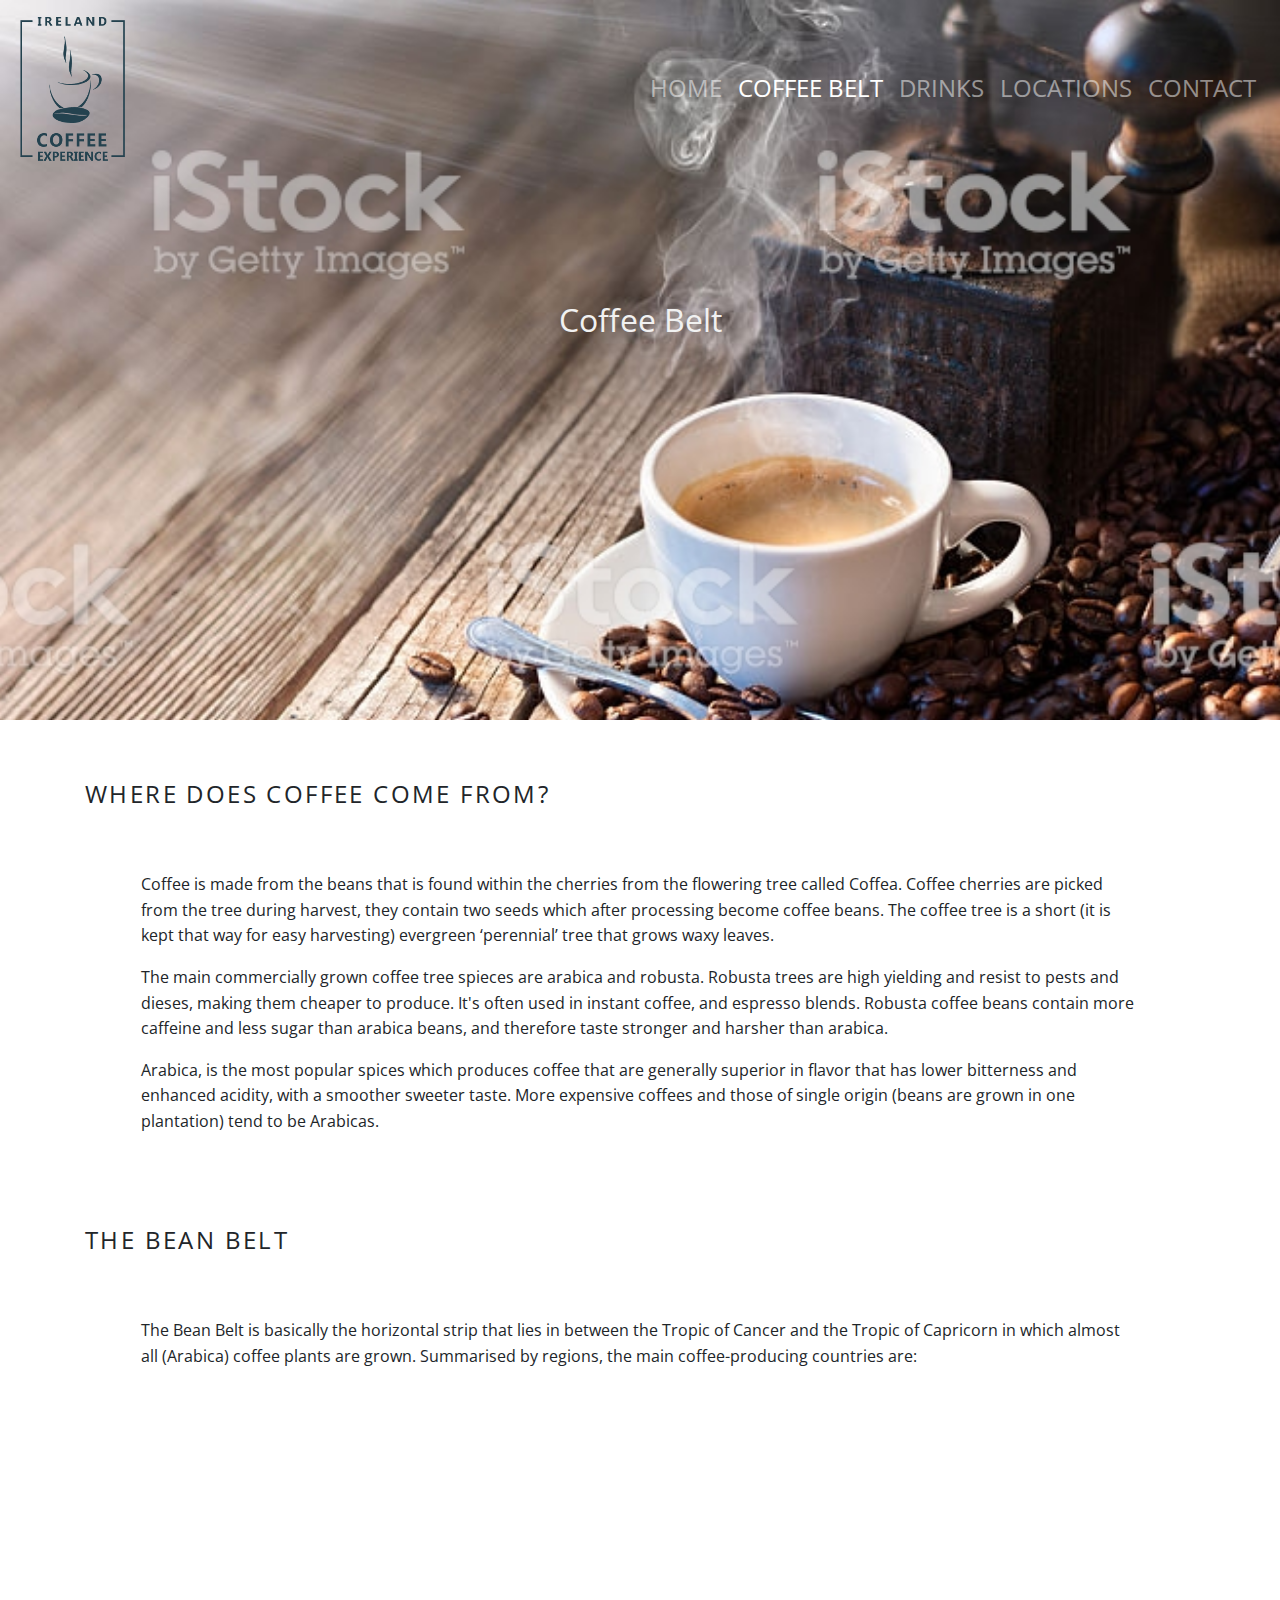
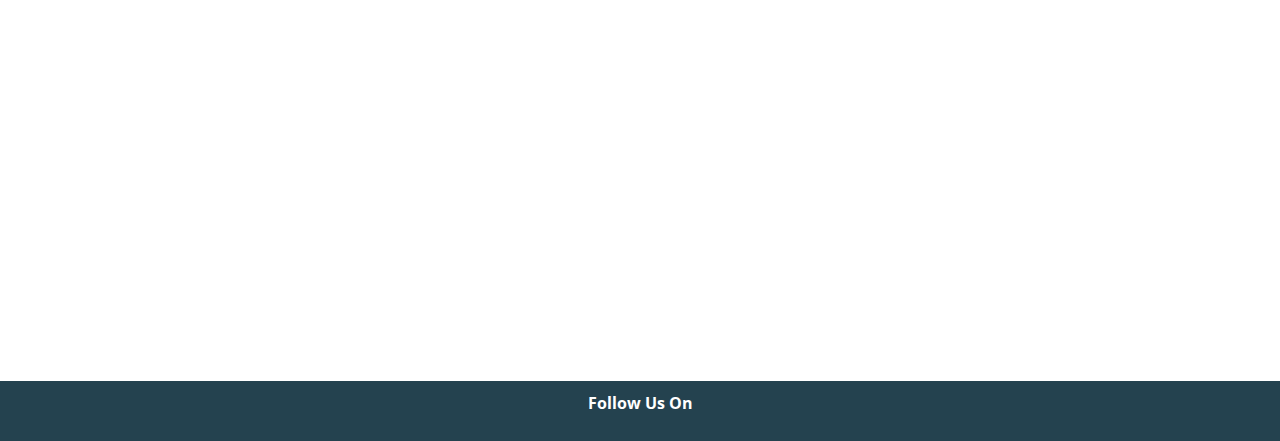
==== coffee-belt.html @ 63d37a48 "coffee belt added" ====
<!DOCTYPE html>
<html lang="en">
<head>
    <meta charset="UTF-8">
    <meta name="viewport" content="width=device-width, initial-scale=1.0">
    <meta http-equiv="X-UA-Compatible" content="ie=edge">
    <link rel="stylesheet" href="https://maxcdn.bootstrapcdn.com/bootstrap/4.2.1/css/bootstrap.min.css" type="text/css" />
    <link rel="stylesheet" href="https://use.fontawesome.com/releases/v5.6.1/css/all.css" integrity="sha384-gfdkjb5BdAXd+lj+gudLWI+BXq4IuLW5IT+brZEZsLFm++aCMlF1V92rMkPaX4PP" crossorigin="anonymous"> 
    <link href="https://fonts.googleapis.com/css?family=Roboto:300,400,500,700&display=swap" rel="stylesheet">
    <link href="https://fonts.googleapis.com/css?family=Open+Sans:400,700,800&display=swap" rel="stylesheet">
    <link rel="stylesheet" href="assets/css/scalize.css" type="text/css" />
    <link rel="stylesheet" href="assets/css/style.css" type="text/css" />
    <title>Ireland Coffee Experience</title>
</head>
<body id="home">

<!-- ########### Header ########### -->

    <header>
        <nav class="navbar navbar-expand-xl navbar-dark">
            <a class="navbar-brand" href="#home">
                <img src="assets/images/coffee_logo3.png" class="d-inline align-middle" alt="Ireland Coffee Experience">
            </a>
            <button class="navbar-toggler" type="button" data-toggle="collapse"  onclick="toggleSidePanel()">
                <div class="navbar-icon"  onclick="changeIcon(this)">
                    <div class="bar1"></div>
                    <div class="bar2"></div>
                    <div class="bar3"></div>
                </div>
            </button>
            <div class="collapse navbar-collapse">
                <div class="navbar-nav ml-auto">
                    <a class="nav-item nav-link" href="index.html">Home</a>
                    <a class="nav-item nav-link active" href="coffee-belt.html">Coffee Belt</a>
                    <a class="nav-item nav-link" href="coffee-drinks.html">Drinks</a>
                    <a class="nav-item nav-link" href="locations.html">Locations</a>
                    <a class="nav-item nav-link" href="contact.html">Contact</a>
                </div>
            </div>
        </nav>

        <div class="sidePanel">
            <a href="index.html">Home</a>
            <hr>
            <div class="activePage">
                <a href="coffee-belt.html">Coffee Belt</a>
            </div>
            <hr>
            <a href="coffee-drinks.html">Drinks</a>
            <hr>
            <a href="locations.html">Locations</a>
            <hr>
            <a href="contact.html">Contact</a>
        </div>
        
        <div class="jumbotron">
            <h1>Coffee Belt</h1>
        </div> 
    </header>
 
 <!-- ########### content section ########### --> 
 
    <section id="coffee-scene">
        <div class="container section-container">
            <h2 class="container-title">Where does coffee come from?</h2>

            <div class="container-content">
                <p>Coffee is made from the beans that is found within the cherries from the flowering tree called Coffea. Coffee cherries are picked from the tree during harvest, they contain two seeds which after processing become coffee beans. The coffee tree is a short (it is kept that way for easy harvesting) evergreen ‘perennial’ tree that grows waxy leaves.</p>
                <p>The main commercially grown coffee tree spieces are arabica and robusta. Robusta trees are high yielding and resist to pests and dieses, making them cheaper to produce. It's often used in instant coffee, and espresso blends. Robusta coffee beans contain more caffeine and less sugar than arabica beans, and therefore taste stronger and harsher than arabica.</p>
                <p>Arabica, is the most popular spices which produces coffee that are generally superior in flavor that has lower bitterness and enhanced acidity, with a smoother sweeter taste. More expensive coffees and those of single origin (beans are grown in one plantation) tend to be Arabicas.</p>
            </div>
            
            <h2 class="container-title">The bean belt</h2>
            <div class="container-content">
                <p>The Bean Belt is basically the horizontal strip that lies in between the Tropic of Cancer and the Tropic of Capricorn in which almost all (Arabica) coffee plants are grown. Summarised by regions, the main coffee-producing countries are:</p>

                <div class="scalize">
                    <!-- Start Popover Template -->
                    <div id="content1" class="content left top">
                        <div class="head">
                            <a href="#" class="exit"><img src="assets/images/close.png" alt="" /></a>
                            <h6 class="title">Peru</h6>
                        </div>
                        <div class="body">
                            <p>Medium Body & Acidity<br>
                            Spicy & Nutty<br>
                            Chocolate<br>
                            Earthy</p>
                        </div>
                    </div>

                    <div id="content2" class="content right top">
                        <div class="head">
                            <a href="#" class="exit"><img src="assets/images/close.png" alt="" /></a>
                            <h6 class="title">Brazil</h6>
                        </div>
                        <div class="body">
                            <p>Medium Body<br>
                            Caramel & Chocolate<br>
                            Flowery & Fruity</p>
                        </div>
                    </div>

                    <div id="content3" class="content right bottom">
                        <div class="head">
                            <a href="#" class="exit"><img src="assets/images/close.png" alt="" /></a>
                            <h6 class="title">Colombia</h6>
                        </div>
                        <div class="body">
                            <p>Medium Body<br>
                            Medium Acidity<br>
                            Fruity & Nutty</p>
                        </div>
                    </div>

                    <div id="content4" class="content right bottom">
                        <div class="head">
                            <a href="#" class="exit"><img src="assets/images/close.png" alt="" /></a>
                            <h6 class="title">Honduras</h6>
                        </div>
                        <div class="body">
                            <p>Crisp<br>
                            Light-Bodied<br>
                            Nutty & Spicy</p>
                        </div>
                    </div>

                    <div id="content5" class="content left bottom">
                        <div class="head">
                            <a href="#" class="exit"><img src="assets/images/close.png" alt="" /></a>
                            <h6 class="title">Guatemala</h6>
                        </div>
                        <div class="body">
                            <p>Spicy, Smoky, Earthy<br>
                            Delicate,Floral, Sweet</p>
                        </div>
                    </div>

                    <div id="content6" class="content right top">
                        <div class="head">
                            <a href="#" class="exit"><img src="assets/images/close.png" alt="" /></a>
                            <h6 class="title">El Salvador</h6>
                        </div>
                        <div class="body">
                            <p>Mild Acidity<br>
                            Vanilla, Hazelnut, Chocolate<br>
                            Pear</p>
                        </div>
                    </div>

                    <div id="content7" class="content right top">
                        <div class="head">
                            <a href="#" class="exit"><img src="assets/images/close.png" alt="" /></a>
                            <h6 class="title">Hawaii</h6>
                        </div>
                        <div class="body">
                            <p>Medium Body<br>
                            Low Acidity<br>
                            Vanilla<br>
                            Brown Sugar</p>
                        </div>
                    </div>

                    <div id="content8" class="content left top">
                        <div class="head">
                            <a href="#" class="exit"><img src="assets/images/close.png" alt="" /></a>
                            <h6 class="title">Uganda</h6>
                        </div>
                        <div class="body">
                            <p>Full Body<br>
                            Chocolate<br>
                            Creamy<br>
                            Vanilla</p>
                        </div>
                    </div>

                    <div id="content9" class="content right top">
                        <div class="head">
                            <a href="#" class="exit"><img src="assets/images/close.png" alt="" /></a>
                            <h6 class="title">Kenya</h6>
                        </div>
                        <div class="body">
                            <p>Full Body<br>
                            Zesty & Floral<br>
                            Citrus & Herbal</p>
                        </div>
                    </div>

                    <div id="content10" class="content left bottom">
                        <div class="head">
                            <a href="#" class="exit"><img src="assets/images/close.png" alt="" /></a>
                            <h6 class="title">Ethiopia</h6>
                        </div>
                        <div class="body">
                            <p>Medium to Full Body<br>
                            Chocolate & Blueberry<br>
                            Flowery & Herbal</p>
                        </div>
                    </div>

                    <div id="content11" class="content left top">
                        <div class="head">
                            <a href="#" class="exit"><img src="assets/images/close.png" alt="" /></a>
                            <h6 class="title">Sumatra</h6>
                        </div>
                        <div class="body">
                            <p>Full Body<br>
                            Intense<br>
                            Earthy & Woody<br>
                            Low Acidity</p>
                        </div>
                    </div>

                    <div id="content12" class="content right top">
                        <div class="head">
                            <a href="#" class="exit"><img src="assets/images/close.png" alt="" /></a>
                            <h6 class="title">Java</h6>
                        </div>
                        <div class="body">
                            <p>Full Body<br>
                            Low Acidity<br>
                            Chocolate<br>
                            Nutty & Creamy</p>
                        </div>
                    </div>

                    <div id="content13" class="content right bottom">
                        <div class="head">
                            <a href="#" class="exit"><img src="assets/images/close.png" alt="" /></a>
                            <h6 class="title">China</h6>
                        </div>
                        <div class="body">
                            <p>Medium Body<br>
                            Chocolate<br>
                            Smooth</p>
                        </div>
                    </div>

                    <div id="content14" class="content left bottom">
                        <div class="head">
                            <a href="#" class="exit"><img src="assets/images/close.png" alt="" /></a>
                            <h6 class="title">India</h6>
                        </div>
                        <div class="body">
                            <p>Full Body<br>
                            Spicy with Medium Acidity<br>
                            Tropical Fruit<br>
                            Monsooned Malabars</p>
                        </div>
                    </div>

                    <div id="content15" class="content left bottom">
                        <div class="head">
                            <a href="#" class="exit"><img src="assets/images/close.png" alt="" /></a>
                            <h6 class="title">Papua New Guinea</h6>
                        </div>
                        <div class="body">
                            <p>Full Body<br>
                            Medium Acidity<br>
                            Fruity & Earthy</p>
                        </div>
                    </div>

                    <div id="content16" class="content right top">
                        <div class="head">
                            <a href="#" class="exit"><img src="assets/images/close.png" alt="" /></a>
                            <h6 class="title">Australia</h6>
                        </div>
                        <div class="body">
                            <p>Medium Body & Acidity<br>
                            Mild<br>
                            Juicy & Syrupy</p>
                        </div>
                    </div>

                    <div id="content17" class="content right top">
                        <div class="head">
                            <a href="#" class="exit"><img src="assets/images/close.png" alt="" /></a>
                            <h6 class="title">Americas</h6>
                        </div>
                        <div class="body">
                            <p>Mild and Balanced<br>
                            Nutty<br>
                            Spicy<br>
                            Mild Acidity</p>
                        </div>
                    </div>

                    <div id="content18" class="content right top">
                        <div class="head">
                            <a href="#" class="exit"><img src="assets/images/close.png" alt="" /></a>
                            <h6 class="title">Africa</h6>
                        </div>
                        <div class="body">
                            <p>Bright<br>
                            Acidic<br>
                            Fruity<br>
                            Medium Body</p>
                        </div>
                    </div>

                    <div id="content19" class="content right top">
                        <div class="head">
                            <a href="#" class="exit"><img src="assets/images/close.png" alt="" /></a>
                            <h6 class="title">Asia</h6>
                        </div>
                        <div class="body">
                            <p>Earthy<br>
                            Chocolatly<br>
                            Sweet<br>
                            Heavy Bodied</p>
                        </div>
                    </div>

                    <!-- End Popover Template -->
                    <div class="coffee-map">
                        <img src="assets/images/coffee_belt.png" alt="coffee belt" class="target">
                    </div>
                    <!-- Start Item Point -->
                    
                        <div class="item-point d-none d-sm-block" data-top="242" data-left="222" data-popover="#content1">
                            <div><a href="#" class="toggle"></a></div>
                        </div>

                        <div class="item-point d-none d-sm-block" data-top="245" data-left="263" data-popover="#content2">
                            <div><a href="#" class="toggle"></a></div>
                        </div>

                        <div class="item-point d-none d-sm-block" data-top="215" data-left="220" data-popover="#content3">
                            <div><a href="#" class="toggle"></a></div>
                        </div>
                        
                        <div class="item-point d-none d-sm-block" data-top="195" data-left="195" data-popover="#content4">
                            <div><a href="#" class="toggle"></a></div>
                        </div>

                        <div class="item-point d-none d-sm-block" data-top="191" data-left="166" data-popover="#content5">
                            <div><a href="#" class="toggle"></a></div>
                        </div>
                        
                        <div class="item-point d-none d-sm-block" data-top="200" data-left="175" data-popover="#content6">
                            <div><a href="#" class="toggle"></a></div>
                        </div>

                        <div class="item-point d-none d-sm-block" data-top="212" data-left="61" data-popover="#content7">
                            <div><a href="#" class="toggle"></a></div>
                        </div>

                        <div class="item-point d-none d-sm-block" data-top="232" data-left="416" data-popover="#content8">
                            <div><a href="#" class="toggle"></a></div>
                        </div>

                        <div class="item-point d-none d-sm-block" data-top="230" data-left="436" data-popover="#content9">
                            <div><a href="#" class="toggle"></a></div>
                        </div>

                        <div class="item-point d-none d-sm-block" data-top="208" data-left="443" data-popover="#content10">
                            <div><a href="#" class="toggle"></a></div>
                        </div>

                        <div class="item-point d-none d-sm-block" data-top="224" data-left="567" data-popover="#content11">
                            <div><a href="#" class="toggle"></a></div>
                        </div>

                        <div class="item-point d-none d-sm-block" data-top="238" data-left="579" data-popover="#content12">
                            <div><a href="#" class="toggle"></a></div>
                        </div>

                        <div class="item-point d-none d-sm-block" data-top="173" data-left="560" data-popover="#content13">
                            <div><a href="#" class="toggle"></a></div>
                        </div>

                        <div class="item-point d-none d-sm-block" data-top="182" data-left="518" data-popover="#content14">
                            <div><a href="#" class="toggle"></a></div>
                        </div>

                        <div class="item-point d-none d-sm-block" data-top="231" data-left="644" data-popover="#content15">
                            <div><a href="#" class="toggle"></a></div>
                        </div>

                        <div class="item-point d-none d-sm-block" data-top="256" data-left="652" data-popover="#content16">
                            <div><a href="#" class="toggle"></a></div>
                        </div>
                        
                        <div class="item-point d-block d-sm-none" data-top="220" data-left="220" data-popover="#content17">
                            <div><a href="#" class="toggle"></a>
                        </div>
                        
                        <div class="item-point d-block d-sm-none" data-top="215" data-left="400" data-popover="#content18">
                            <div><a href="#" class="toggle"></a>
                        </div>

                        <div class="item-point d-block d-sm-none" data-top="185" data-left="555" data-popover="#content19">
                            <div><a href="#" class="toggle"></a>
                        </div>

                    <!-- End Item Point -->
                    
                </div>   

            </div>
        </div>
    </section>
 

  
 

  <!-- ########### Footer ########### -->
 
    <footer>
        <p>Follow Us On</p>
    </footer>
    
    <script src="https://ajax.googleapis.com/ajax/libs/jquery/3.4.1/jquery.min.js"></script>
    <script src="https://cdnjs.cloudflare.com/ajax/libs/popper.js/1.14.7/umd/popper.min.js" integrity="sha384-UO2eT0CpHqdSJQ6hJty5KVphtPhzWj9WO1clHTMGa3JDZwrnQq4sF86dIHNDz0W1" crossorigin="anonymous"></script>
    <script src="https://stackpath.bootstrapcdn.com/bootstrap/4.3.1/js/bootstrap.min.js" integrity="sha384-JjSmVgyd0p3pXB1rRibZUAYoIIy6OrQ6VrjIEaFf/nJGzIxFDsf4x0xIM+B07jRM" crossorigin="anonymous"></script>
    <script src="assets/js/scalize.js"></script>
    <script src="assets/js/script.js"></script>
 
 </body>
</html>
---- assets/css/scalize.css ----
/*
Scalize
=========================== */
.scalize {
    transform-origin: top left;
    position: relative;
    margin: auto;
}
.scalize img.target {
    width: 100%;
    position: relative;
    z-index: 1;
}
.scalize .content {
    position: absolute;
    background: #fff;
    width: 250px;
    display: none;
    z-index: 99;
    height: auto;
    -webkit-box-shadow: 0px 2px 3px rgba(0, 0, 0, 0.5);
    -khtml-box-shadow: 0px 2px 3px rgba(0, 0, 0, 0.5);
    -moz-box-shadow: 0px 2px 3px rgba(0, 0, 0, 0.5);
    -ms-box-shadow: 0px 2px 3px rgba(0, 0, 0, 0.5);
    -o-box-shadow: 0px 2px 3px rgba(0, 0, 0, 0.5);
    box-shadow: 0px 2px 3px rgba(0, 0, 0, 0.5);
}
.scalize .content .head {
    position: relative;
    padding: 10px 15px;
    background: #efefef;
    border-bottom: solid 1px #dfdfdf;
}
.scalize .content .head .title {
    margin-bottom: 0;
}
.scalize .content .head .exit {
    float: right;
    display: block;
    width: 38px;
    height: 38px;
    border-left: solid 1px #ccc;
    position: relative;
    top: -10px;
    left: 15px;
    filter: alpha(opacity=50);
    -ms-filter: "progid:DXImageTransform.Microsoft.Alpha(Opacity=50)";
    -webkit-opacity: 0.5;
    -khtml-opacity: 0.5;
    -moz-opacity: 0.5;
    -ms-opacity: 0.5;
    -o-opacity: 0.5;
    opacity: 0.5;
}
.scalize .content .head .exit:hover {
    filter: alpha(opacity=80);
    -ms-filter: "progid:DXImageTransform.Microsoft.Alpha(Opacity=80)";
    -webkit-opacity: 0.8;
    -khtml-opacity: 0.8;
    -moz-opacity: 0.8;
    -ms-opacity: 0.8;
    -o-opacity: 0.8;
    opacity: 0.8;
    background: rgba(0, 0, 0, 0.3);
}
.scalize .content .head .exit img {
    padding: 7px;
    width: 100%;
}
.scalize .content .body {
    padding: 10px 15px;
    position: relative;
    background: #fff;
    position: relative;
    text-align: center;
}
.scalize .content .body img {
    width: 100%;
}
.scalize .content .body p:last-child {
    margin-bottom: 0;
}
.scalize .content .body:before {
    content: '';
    position: absolute;
    border: solid 15px transparent;
    top: 0;
}
.scalize .content .footer {
    padding: 10px 15px;
    border-top: solid 1px #dfdfdf;
    position: relative;
}
.scalize .content.center .body:before {
    top: 50%;
    margin-top: -24px;
}
.scalize .content.left {
    margin-left: -280px;
}
.scalize .content.left .body:before {
    left: 100%;
    border-left-color: #fff;
    border-right: 0;
}
.scalize .content.left.top {
    margin-top: -43px;
    margin-bottom: 0;
}
.scalize .content.left.bottom {
    margin-top: 50px;
}
.scalize .content.left.bottom .body:before {
    top: 100%;
    margin-top: -56px;
}
.scalize .content.right {
    margin-left: 50px;
}
.scalize .content.right .body:before {
    right: 100%;
    border-right-color: #fff;
    border-left: 0;
}
.scalize .content.right.top {
    margin-top: -43px;
    margin-bottom: 0;
}
.scalize .content.right.bottom {
    margin-top: 50px;
}
.scalize .content.right.bottom .body:before {
    top: 100%;
    margin-top: -56px;
}
/*
Scalize selector
=========================== */
.wrap-selector {
    position: absolute;
    top: 0;
    left: 0;
    width: 100%;
    height: 100%;
    overflow: hidden;
    z-index: 3;
}
.scalize .item-point {
    display: block;
    position: absolute;
    width: 20px;
    height: 20px;
    background: #64ffda;
    border: solid 3px #00bfa5;
    text-decoration: none !important;
    -webkit-transition: all 0.3s ease-in-out;
    -khtml-transition: all 0.3s ease-in-out;
    -moz-transition: all 0.3s ease-in-out;
    -ms-transition: all 0.3s ease-in-out;
    -o-transition: all 0.3s ease-in-out;
    transition: all 0.3s ease-in-out;
    -webkit-box-shadow: 0px 1px 2px rgba(0, 0, 0, 0.5);
    -khtml-box-shadow: 0px 1px 2px rgba(0, 0, 0, 0.5);
    -moz-box-shadow: 0px 1px 2px rgba(0, 0, 0, 0.5);
    -ms-box-shadow: 0px 1px 2px rgba(0, 0, 0, 0.5);
    -o-box-shadow: 0px 1px 2px rgba(0, 0, 0, 0.5);
    box-shadow: 0px 1px 2px rgba(0, 0, 0, 0.5);
}
.scalize .item-point > div {
    position: relative;
    cursor: default;
    z-index: 9;
}
.scalize .item-point > div .toggle {
    display: block;
    position: absolute;
    top: -3px;
    left: -3px;
}
.scalize .item-point.circle {
    -webkit-border-radius: 50%;
    -khtml-border-radius: 50%;
    -moz-border-radius: 50%;
    -ms-border-radius: 50%;
    -o-border-radius: 50%;
    border-radius: 50%;
}
.scalize .item-point.circle.disabled,
.scalize .item-point.circle.active {
    border: solid 3px #64ffda;
    background: #64ffda;
}
.scalize .item-point.circle .toggle {
    -webkit-border-radius: 50%;
    -khtml-border-radius: 50%;
    -moz-border-radius: 50%;
    -ms-border-radius: 50%;
    -o-border-radius: 50%;
    border-radius: 50%;
}
.scalize .item-point.square {
    width: 30px;
    height: 30px;
    font-weight: 700;
    line-height: 27px;
    color: #1d1d1d;
    background: #a7ffeb;
    border: solid 2px #00bfa5;
    -webkit-border-radius: 4px;
    -khtml-border-radius: 4px;
    -moz-border-radius: 4px;
    -ms-border-radius: 4px;
    -o-border-radius: 4px;
    border-radius: 4px;
    text-align: center;
}
.scalize .item-point.square.disabled,
.scalize .item-point.square.active {
    color: #fff;
    background: #00bfa5;
}
.scalize .item-point.square > div .toggle {
    -webkit-border-radius: 4px;
    -khtml-border-radius: 4px;
    -moz-border-radius: 4px;
    -ms-border-radius: 4px;
    -o-border-radius: 4px;
    border-radius: 4px;
    top: -2px;
    left: -2px;
}
.scalize .item-point.disabled .toggle {
    cursor: default;
}
.scalize .item-point.content {
    width: 200px;
    height: 0;
    border: 0;
}
.scalize .item-point.pulse {
    box-shadow: 0 0 0 #1de9b6;
    animation: pulse 2s infinite;
}
.scalize .item-point.pulse:hover {
    animation: none;
}
.scalize .item-point.pulse2:before,
.scalize .item-point.pulse2:after {
    content: "";
    margin: -3px 0 0 -3px;
    position: absolute;
    box-sizing: border-box;
    width: 20px;
    height: 20px;
    border: 1px solid #1de9b6;
    border-radius: 50%;
}
.scalize .item-point.pulse2:before {
    animation: blip1 1s infinite cubic-bezier(0, 0.6, 1, 0.6);
}
.scalize .item-point.pulse2:after {
    animation: blip2 1s infinite linear;
}
.scalize .item-point.marker {
    background: transparent;
    -webkit-box-shadow: 0 0 0 rgba(0, 0, 0, 0.4);
    -khtml-box-shadow: 0 0 0 rgba(0, 0, 0, 0.4);
    -moz-box-shadow: 0 0 0 rgba(0, 0, 0, 0.4);
    -ms-box-shadow: 0 0 0 rgba(0, 0, 0, 0.4);
    -o-box-shadow: 0 0 0 rgba(0, 0, 0, 0.4);
    box-shadow: 0 0 0 rgba(0, 0, 0, 0.4);
    border: 0;
}
.scalize .item-point.marker.active {
    border: 0;
}
.scalize .item-point.marker.active .pin {
    background: #00bfa5;
}
.scalize .item-point.marker.active .pin:after {
    background: #64ffda;
}
.scalize .item-point.marker .toggle {
    width: 30px;
    height: 30px;
    top: -6px;
    left: -6px;
}
.scalize .item-point.marker .pin {
    width: 30px;
    height: 30px;
    border-radius: 50% 50% 50% 0;
    background: #64ffda;
    position: absolute;
    -webkit-transform: rotate(-45deg);
    -moz-transform: rotate(-45deg);
    -ms-transform: rotate(-45deg);
    transform: rotate(-45deg);
    left: 50%;
    top: 50%;
    margin: -15px 0 0 -15px;
    -webkit-animation-name: bounce;
    -moz-animation-name: bounce;
    -ms-animation-name: bounce;
    animation-name: bounce;
    -webkit-animation-fill-mode: both;
    -moz-animation-fill-mode: both;
    -ms-animation-fill-mode: both;
    animation-fill-mode: both;
    -webkit-animation-duration: 1s;
    -moz-animation-duration: 1s;
    -ms-animation-duration: 1s;
    animation-duration: 1s;
    z-index: 3;
}
.scalize .item-point.marker .pin:after {
    content: '';
    width: 14px;
    height: 14px;
    margin: 8px 0 0 8px;
    background: #00bfa5;
    position: absolute;
    border-radius: 50%;
}
.scalize .item-point.marker .pulse {
    background: rgba(0, 0, 0, 0.5);
    border-radius: 50%;
    height: 14px;
    width: 14px;
    position: absolute;
    left: 50%;
    top: 50%;
    margin: 15px 0px 0px -7px;
    -webkit-transform: rotateX(55deg);
    -moz-transform: rotateX(55deg);
    -ms-transform: rotateX(55deg);
    transform: rotateX(55deg);
    z-index: 2;
}
.scalize .item-point.marker .pulse:after {
    content: "";
    border-radius: 50%;
    height: 40px;
    width: 40px;
    position: absolute;
    margin: -13px 0 0 -13px;
    -webkit-animation: pulsate 1s ease-out;
    -moz-animation: pulsate 1s ease-out;
    -ms-animation: pulsate 1s ease-out;
    animation: pulsate 1s ease-out;
    -webkit-animation-iteration-count: infinite;
    -moz-animation-iteration-count: infinite;
    -ms-animation-iteration-count: infinite;
    animation-iteration-count: infinite;
    opacity: 0;
    -ms-filter: "progid:DXImageTransform.Microsoft.Alpha(Opacity=0)";
    filter: alpha(opacity=0);
    -webkit-box-shadow: 0 0 1px 2px #a7ffeb;
    box-shadow: 0 0 1px 2px #a7ffeb;
    -webkit-animation-delay: 1.1s;
    -moz-animation-delay: 1.1s;
    -ms-animation-delay: 1.1s;
    animation-delay: 1.1s;
}
/*
Animation
=========================== */
@-webkit-keyframes pulse {
    0% {
        -webkit-box-shadow: 0 0 0 0 #1de9b6;
    }
    70% {
        -webkit-box-shadow: 0 0 0 10px rgba(204, 169, 44, 0);
    }
    100% {
        -webkit-box-shadow: 0 0 0 0 rgba(204, 169, 44, 0);
    }
}
@keyframes pulse {
    0% {
        -moz-box-shadow: 0 0 0 0 #1de9b6;
        box-shadow: 0 0 0 0 #1de9b6;
    }
    70% {
        -moz-box-shadow: 0 0 0 10px rgba(204, 169, 44, 0);
        box-shadow: 0 0 0 10px rgba(204, 169, 44, 0);
    }
    100% {
        -moz-box-shadow: 0 0 0 0 rgba(204, 169, 44, 0);
        box-shadow: 0 0 0 0 rgba(204, 169, 44, 0);
    }
}
@keyframes blip1 {
    to {
        transform: scale(3);
        opacity: 0;
    }
}
@keyframes blip2 {
    to {
        transform: scale(2);
        opacity: 0;
    }
}
@-moz-keyframes pulsate {
    0% {
        -webkit-transform: scale(0.1, 0.1);
        -moz-transform: scale(0.1, 0.1);
        -ms-transform: scale(0.1, 0.1);
        transform: scale(0.1, 0.1);
        opacity: 0;
        -ms-filter: "progid:DXImageTransform.Microsoft.Alpha(Opacity=0)";
        filter: alpha(opacity=0);
    }
    50% {
        opacity: 1;
        -ms-filter: none;
        filter: none;
    }
    100% {
        -webkit-transform: scale(1.2, 1.2);
        -moz-transform: scale(1.2, 1.2);
        -ms-transform: scale(1.2, 1.2);
        transform: scale(1.2, 1.2);
        opacity: 0;
        -ms-filter: "progid:DXImageTransform.Microsoft.Alpha(Opacity=0)";
        filter: alpha(opacity=0);
    }
}
@-webkit-keyframes pulsate {
    0% {
        -webkit-transform: scale(0.1, 0.1);
        -moz-transform: scale(0.1, 0.1);
        -ms-transform: scale(0.1, 0.1);
        transform: scale(0.1, 0.1);
        opacity: 0;
        -ms-filter: "progid:DXImageTransform.Microsoft.Alpha(Opacity=0)";
        filter: alpha(opacity=0);
    }
    50% {
        opacity: 1;
        -ms-filter: none;
        filter: none;
    }
    100% {
        -webkit-transform: scale(1.2, 1.2);
        -moz-transform: scale(1.2, 1.2);
        -ms-transform: scale(1.2, 1.2);
        transform: scale(1.2, 1.2);
        opacity: 0;
        -ms-filter: "progid:DXImageTransform.Microsoft.Alpha(Opacity=0)";
        filter: alpha(opacity=0);
    }
}
@-o-keyframes pulsate {
    0% {
        -webkit-transform: scale(0.1, 0.1);
        -moz-transform: scale(0.1, 0.1);
        -ms-transform: scale(0.1, 0.1);
        transform: scale(0.1, 0.1);
        opacity: 0;
        -ms-filter: "progid:DXImageTransform.Microsoft.Alpha(Opacity=0)";
        filter: alpha(opacity=0);
    }
    50% {
        opacity: 1;
        -ms-filter: none;
        filter: none;
    }
    100% {
        -webkit-transform: scale(1.2, 1.2);
        -moz-transform: scale(1.2, 1.2);
        -ms-transform: scale(1.2, 1.2);
        transform: scale(1.2, 1.2);
        opacity: 0;
        -ms-filter: "progid:DXImageTransform.Microsoft.Alpha(Opacity=0)";
        filter: alpha(opacity=0);
    }
}
@keyframes pulsate {
    0% {
        -webkit-transform: scale(0.1, 0.1);
        -moz-transform: scale(0.1, 0.1);
        -ms-transform: scale(0.1, 0.1);
        transform: scale(0.1, 0.1);
        opacity: 0;
        -ms-filter: "progid:DXImageTransform.Microsoft.Alpha(Opacity=0)";
        filter: alpha(opacity=0);
    }
    50% {
        opacity: 1;
        -ms-filter: none;
        filter: none;
    }
    100% {
        -webkit-transform: scale(1.2, 1.2);
        -moz-transform: scale(1.2, 1.2);
        -ms-transform: scale(1.2, 1.2);
        transform: scale(1.2, 1.2);
        opacity: 0;
        -ms-filter: "progid:DXImageTransform.Microsoft.Alpha(Opacity=0)";
        filter: alpha(opacity=0);
    }
}
@-moz-keyframes bounce {
    0% {
        opacity: 0;
        -ms-filter: "progid:DXImageTransform.Microsoft.Alpha(Opacity=0)";
        filter: alpha(opacity=0);
        -webkit-transform: translateY(-2000px) rotate(-45deg);
        -moz-transform: translateY(-2000px) rotate(-45deg);
        -ms-transform: translateY(-2000px) rotate(-45deg);
        transform: translateY(-2000px) rotate(-45deg);
    }
    60% {
        opacity: 1;
        -ms-filter: none;
        filter: none;
        -webkit-transform: translateY(30px) rotate(-45deg);
        -moz-transform: translateY(30px) rotate(-45deg);
        -ms-transform: translateY(30px) rotate(-45deg);
        transform: translateY(30px) rotate(-45deg);
    }
    80% {
        -webkit-transform: translateY(-10px) rotate(-45deg);
        -moz-transform: translateY(-10px) rotate(-45deg);
        -ms-transform: translateY(-10px) rotate(-45deg);
        transform: translateY(-10px) rotate(-45deg);
    }
    100% {
        -webkit-transform: translateY(0) rotate(-45deg);
        -moz-transform: translateY(0) rotate(-45deg);
        -ms-transform: translateY(0) rotate(-45deg);
        transform: translateY(0) rotate(-45deg);
    }
}
@-webkit-keyframes bounce {
    0% {
        opacity: 0;
        -ms-filter: "progid:DXImageTransform.Microsoft.Alpha(Opacity=0)";
        filter: alpha(opacity=0);
        -webkit-transform: translateY(-2000px) rotate(-45deg);
        -moz-transform: translateY(-2000px) rotate(-45deg);
        -ms-transform: translateY(-2000px) rotate(-45deg);
        transform: translateY(-2000px) rotate(-45deg);
    }
    60% {
        opacity: 1;
        -ms-filter: none;
        filter: none;
        -webkit-transform: translateY(30px) rotate(-45deg);
        -moz-transform: translateY(30px) rotate(-45deg);
        -ms-transform: translateY(30px) rotate(-45deg);
        transform: translateY(30px) rotate(-45deg);
    }
    80% {
        -webkit-transform: translateY(-10px) rotate(-45deg);
        -moz-transform: translateY(-10px) rotate(-45deg);
        -ms-transform: translateY(-10px) rotate(-45deg);
        transform: translateY(-10px) rotate(-45deg);
    }
    100% {
        -webkit-transform: translateY(0) rotate(-45deg);
        -moz-transform: translateY(0) rotate(-45deg);
        -ms-transform: translateY(0) rotate(-45deg);
        transform: translateY(0) rotate(-45deg);
    }
}
@-o-keyframes bounce {
    0% {
        opacity: 0;
        -ms-filter: "progid:DXImageTransform.Microsoft.Alpha(Opacity=0)";
        filter: alpha(opacity=0);
        -webkit-transform: translateY(-2000px) rotate(-45deg);
        -moz-transform: translateY(-2000px) rotate(-45deg);
        -ms-transform: translateY(-2000px) rotate(-45deg);
        transform: translateY(-2000px) rotate(-45deg);
    }
    60% {
        opacity: 1;
        -ms-filter: none;
        filter: none;
        -webkit-transform: translateY(30px) rotate(-45deg);
        -moz-transform: translateY(30px) rotate(-45deg);
        -ms-transform: translateY(30px) rotate(-45deg);
        transform: translateY(30px) rotate(-45deg);
    }
    80% {
        -webkit-transform: translateY(-10px) rotate(-45deg);
        -moz-transform: translateY(-10px) rotate(-45deg);
        -ms-transform: translateY(-10px) rotate(-45deg);
        transform: translateY(-10px) rotate(-45deg);
    }
    100% {
        -webkit-transform: translateY(0) rotate(-45deg);
        -moz-transform: translateY(0) rotate(-45deg);
        -ms-transform: translateY(0) rotate(-45deg);
        transform: translateY(0) rotate(-45deg);
    }
}
@keyframes bounce {
    0% {
        opacity: 0;
        -ms-filter: "progid:DXImageTransform.Microsoft.Alpha(Opacity=0)";
        filter: alpha(opacity=0);
        -webkit-transform: translateY(-2000px) rotate(-45deg);
        -moz-transform: translateY(-2000px) rotate(-45deg);
        -ms-transform: translateY(-2000px) rotate(-45deg);
        transform: translateY(-2000px) rotate(-45deg);
    }
    60% {
        opacity: 1;
        -ms-filter: none;
        filter: none;
        -webkit-transform: translateY(30px) rotate(-45deg);
        -moz-transform: translateY(30px) rotate(-45deg);
        -ms-transform: translateY(30px) rotate(-45deg);
        transform: translateY(30px) rotate(-45deg);
    }
    80% {
        -webkit-transform: translateY(-10px) rotate(-45deg);
        -moz-transform: translateY(-10px) rotate(-45deg);
        -ms-transform: translateY(-10px) rotate(-45deg);
        transform: translateY(-10px) rotate(-45deg);
    }
    100% {
        -webkit-transform: translateY(0) rotate(-45deg);
        -moz-transform: translateY(0) rotate(-45deg);
        -ms-transform: translateY(0) rotate(-45deg);
        transform: translateY(0) rotate(-45deg);
    }
}
/*
Responsive
=========================== */
@media (max-width: 480px) {
    .scalize {
    }
    .scalize > div.content.animated {
        top: 30px !important;
        left: 50% !important;
        margin: 0 0 0 -125px !important;
    }
    .scalize > div.content.animated .body:before {
        display: none;
    }
    .scalize .item-point.content {
        -ms-transform: scale(0.7, 0.7);
        /* IE 9 */
        
        -webkit-transform: scale(0.7, 0.7);
        /* Safari */
        
        transform: scale(0.7, 0.7);
        -ms-transform-origin: 20% 40%;
        /* IE 9 */
        
        -webkit-transform-origin: 20% 40%;
        /* Chrome, Safari, Opera */
        
        transform-origin: 10% 10%;
    }
}
@media (max-width: 360px) {
    .item-point.square {
        -ms-transform: scale(0.7, 0.7);
        /* IE 9 */
        
        -webkit-transform: scale(0.7, 0.7);
        /* Safari */
        
        transform: scale(0.7, 0.7);
        -ms-transform-origin: 20% 40%;
        /* IE 9 */
        
        -webkit-transform-origin: 20% 40%;
        /* Chrome, Safari, Opera */
        
        transform-origin: 10% 10%;
    }
}
---- assets/css/style.css ----
body {
    margin: 0px;
    padding: 0px;
    font-family: 'Open Sans', sans-serif;
}

.section-container {
    padding-top: 40px;
    padding-bottom: 40px;
    font-size: 1em;
    line-height: 1.6;
}

.section-hr {
    border: 0;
    height: 1px;
    background-image: linear-gradient(to right, rgba(77, 0, 77, 0), rgba(77, 0, 77, 0.75), rgba(77, 0, 77, 0));
}

.container-title {
    font-size: 1.5em;
    text-transform: uppercase;
    letter-spacing: 0.1em;
    font-weight: 400;
    padding-top: 20px;
}

.container-content {
    padding: 5%;
}

.noScroll {
    overflow: hidden;
}


/******************* navbar *******************/

.navbar {
    font-size: 1.5em;
    text-transform: uppercase;
    background-color: transparent;
}

.navbar-nav {
    text-align: right;
}

.navbar-brand {
    width: "125px"; 
    height: "150px";
}

.navbar-brand img {
    width: 100%;
}

.navbar-toggler {
    z-index: 2;
    border: 0;
}

.navbar-icon {
  display: inline-block;
  cursor: pointer;
}

.bar1, .bar2, .bar3 {
  width: 35px;
  height: 5px;
  background-color: #D3D3D3;
  margin: 6px 0;
  transition: 0.4s;
}

.change .bar1 {
    background-color: #818181;
  -webkit-transform: rotate(-45deg) translate(-9px, 6px);
  transform: rotate(-45deg) translate(-9px, 6px);
}

.change .bar2 {opacity: 0;}

.change .bar3 {
    background-color: #818181;
  -webkit-transform: rotate(45deg) translate(-8px, -8px);
  transform: rotate(45deg) translate(-8px, -8px);
}

/******************* sidepanel *******************/

.sidePanel  {
  width: 0;
  position: fixed;
  z-index: 1;
  height: 100vh;
  top: 0px;
  padding-top: 120px;
  right: 0;
  background-color: #D3D3D3;
  overflow-x: hidden;
  transition: 0.6s;
}


.sidePanel a {
  padding: 8px 8px 8px 32px;
  text-decoration: none;
  font-size: 1em;
  color: #818181;
  display: block;
  transition: 0.3s;
}

.sidePanel hr {
    border: 0;
    height: 1px;
    background-image: linear-gradient(to right, rgba(36, 66, 79, 0), rgba(36, 66, 79, 0.75), rgba(36, 66, 79, 0));
}

.sidePanel a:hover {
  color: #f1f1f1;
}

.sidePanel .activePage a {
  color: #f1f1f1;
  }

/******************* jumbotron *******************/

header {
    height: 80vh;
    background: url("../images/coffee_background2.JPG") no-repeat center center fixed; 
    -webkit-background-size: cover;
    -moz-background-size: cover;
    -o-background-size: cover;
    background-size: cover;
}

.jumbotron {
    display: inline-block;
    padding-top: 125px;
    width: 100%;
    background: transparent;
    color: 	#f1f1f1;
    text-align: center;
    font-size: 0.8em;
}

.jumbotron h1 {
    font-weight: 400;
    font-size: 2.5em;
}

.jumbotron h2 {
    font-size: 2em;
}

.jumbotron p {
    font-size: 1.5em;
}

.jumbotron hr {
    border: 0;
    height: 4px;
    background-image: linear-gradient(to right, rgba(77, 0, 77, 0), rgba(77, 0, 77, 0.75), rgba(77, 0, 77, 0));
}


.coffee-map2 {
    position: relative;
}

.coffee-map2::after {
    display: block;
    content: '';
    /* 16:9 aspect ratio */
    padding-bottom: 56.25%;
}

.coffee-map2 img {
    /* Image should match parent box size */
    position: absolute;
    left: 0;
    top: 0;
    width: 100%;
    height: 100%;
}

/******************* footer *******************/

footer {
    background-color: #24424f;
    text-align: center;
    padding-top: 10px;
    padding-bottom: 10px;
    color: #fff;
    font-size: 1em;
    font-weight: 700;
}


/******************* media queries *******************/
/*@media (max-width: 992px) {
    .navbar-collapse {
        position: absolute;
        top: 54px;
        left: 100%;
        padding-left: 15px;
        padding-right: 15px;
        padding-bottom: 15px;
        width: 100%;
        transition: all 0.3s ease;
        display: block;
    }
    .navbar-collapse.collapsing {
        height: auto !important;
        margin-right: 50%;
        transition: all 0.3s ease;
        display: block;
    }
    .navbar-collapse.show {
        right: 0;
    }
}*/

@media (max-width: 576px) {
    .navbar-brand {
        width: 80px;
        height: 100px;
    }

    .jumbotron h1 {
        font-size: 2em
    }
    
    .jumbotron h2 {
        font-size: 1.5em
    }
    
    .jumbotron p {
        font-size: 1em
    }

}
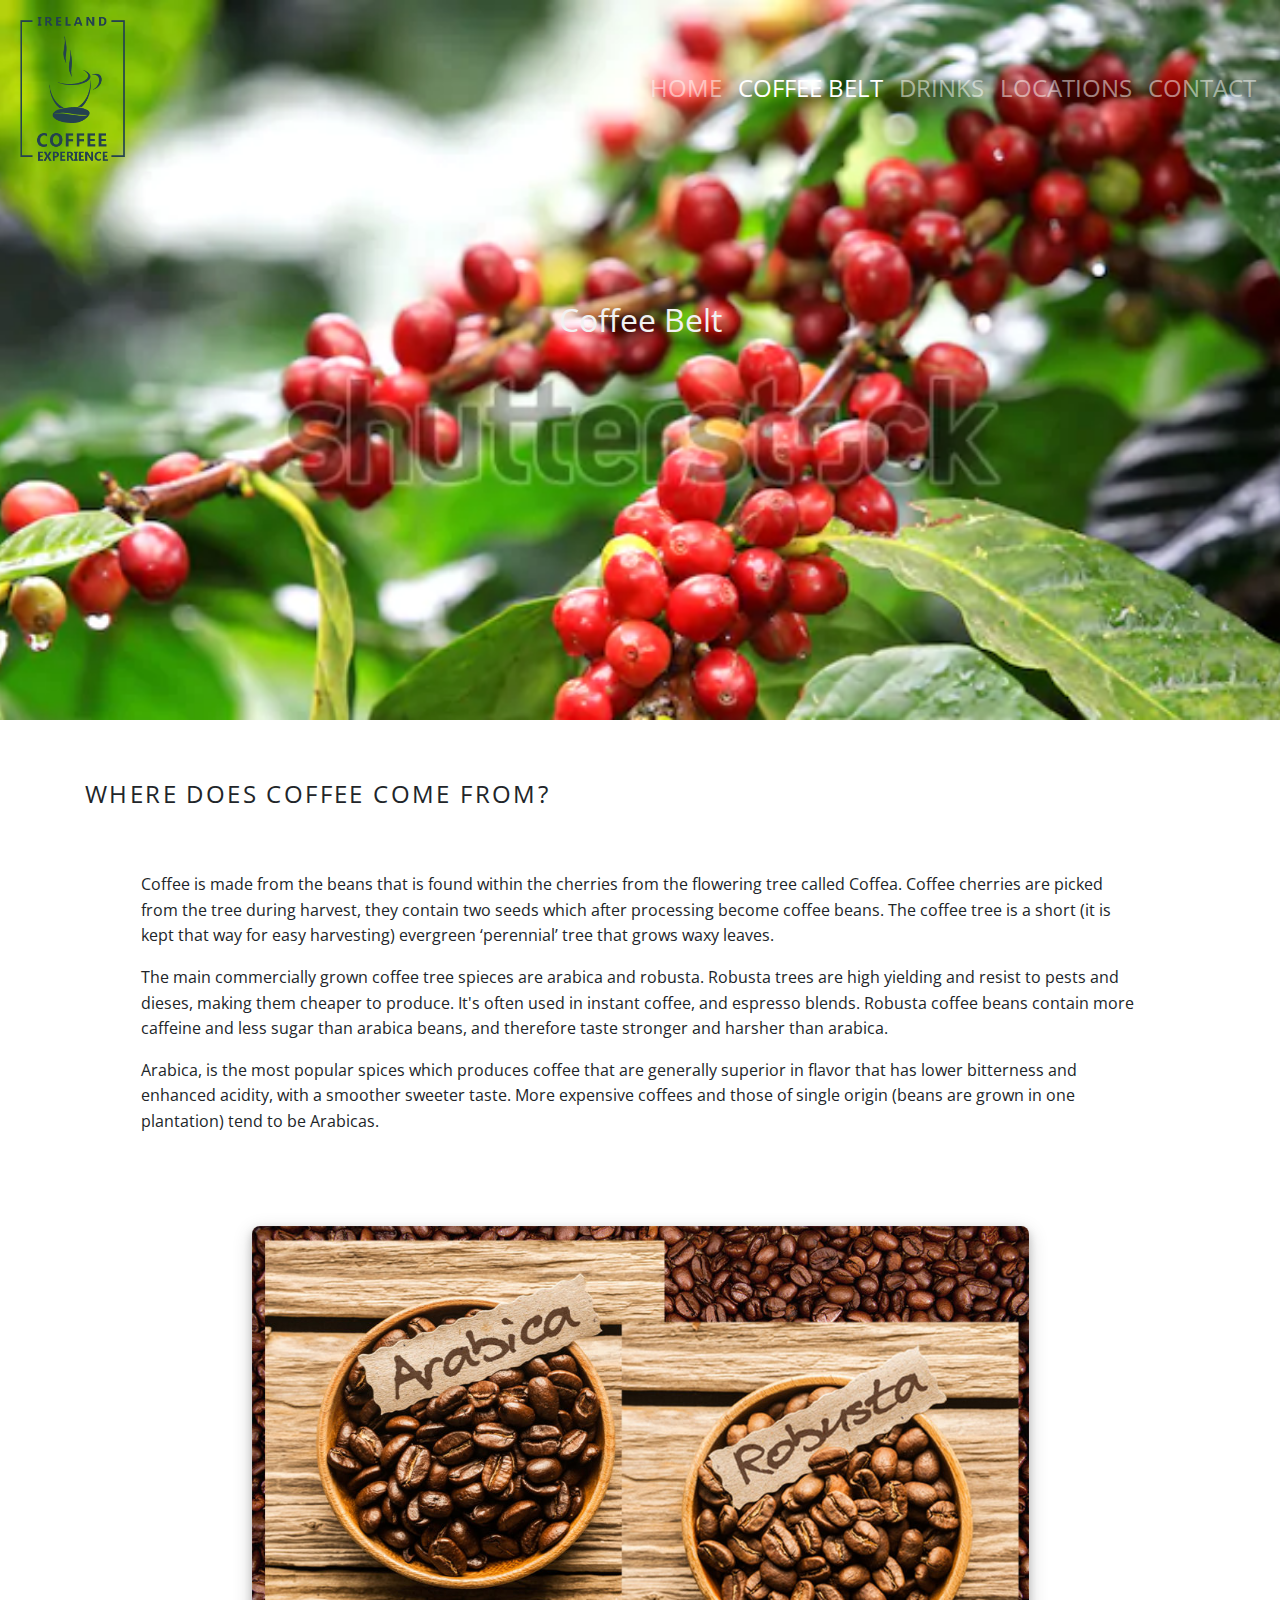
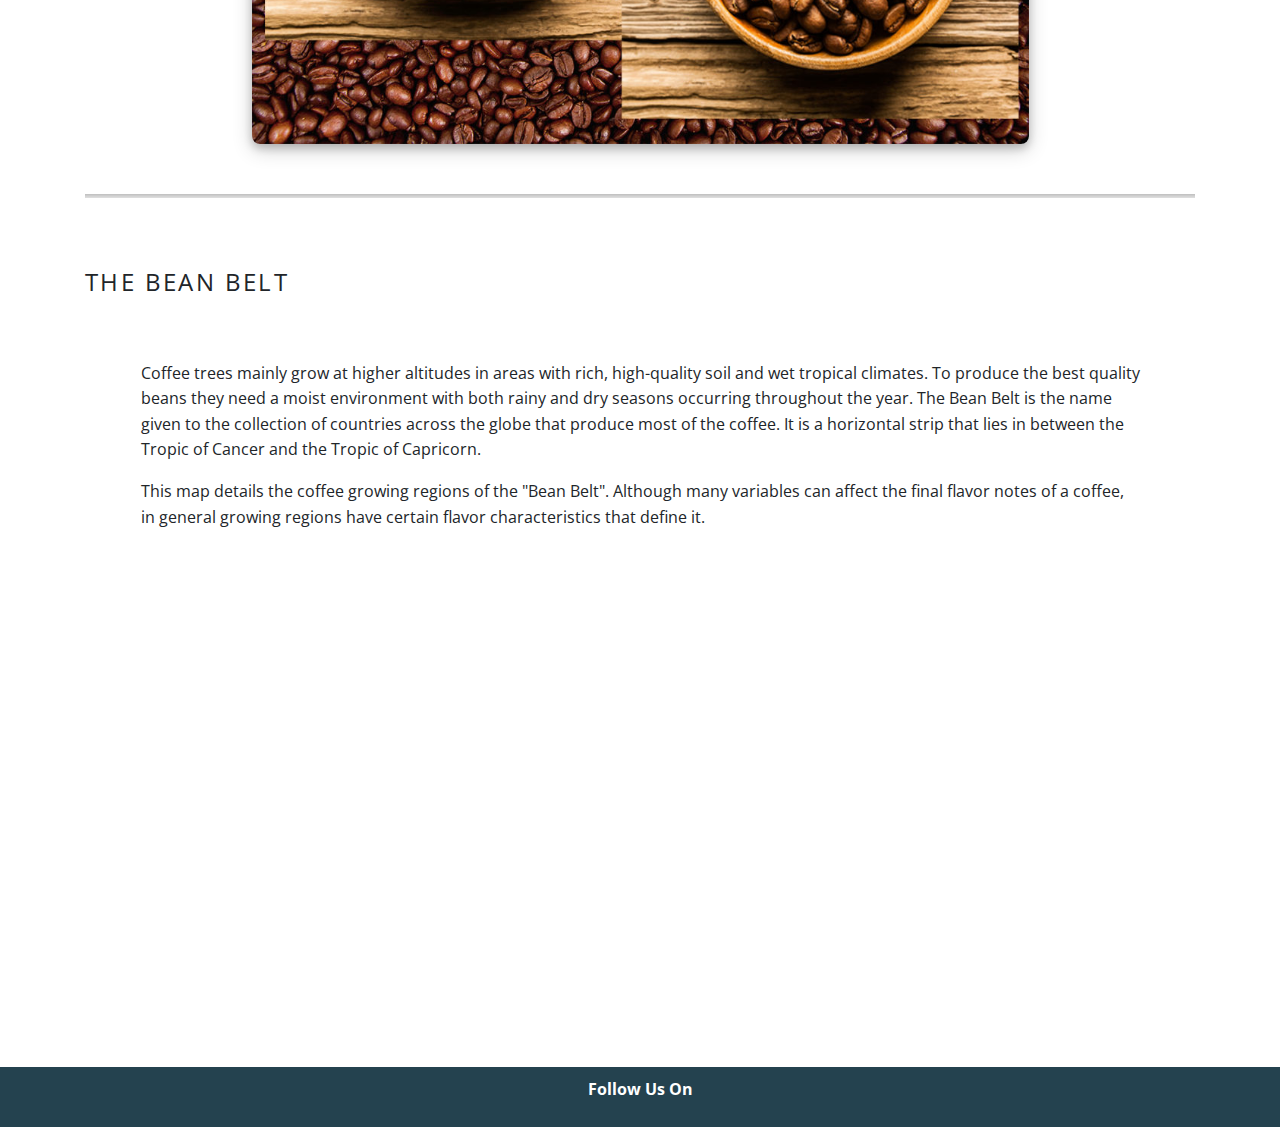
==== commit 48030736: "locations page added with google maps api" ====
--- a/coffee-belt.html
+++ b/coffee-belt.html
@@ -16,7 +16,7 @@
 
 <!-- ########### Header ########### -->
 
-    <header>
+    <header class="header-bean-belt">
         <nav class="navbar navbar-expand-xl navbar-dark">
             <a class="navbar-brand" href="#home">
                 <img src="assets/images/coffee_logo3.png" class="d-inline align-middle" alt="Ireland Coffee Experience">
@@ -69,11 +69,23 @@
                 <p>The main commercially grown coffee tree spieces are arabica and robusta. Robusta trees are high yielding and resist to pests and dieses, making them cheaper to produce. It's often used in instant coffee, and espresso blends. Robusta coffee beans contain more caffeine and less sugar than arabica beans, and therefore taste stronger and harsher than arabica.</p>
                 <p>Arabica, is the most popular spices which produces coffee that are generally superior in flavor that has lower bitterness and enhanced acidity, with a smoother sweeter taste. More expensive coffees and those of single origin (beans are grown in one plantation) tend to be Arabicas.</p>
             </div>
-            
-            <h2 class="container-title">The bean belt</h2>
+
+            <div class="d-none d-sm-block">
+                <img src="assets/images/arabica-robusta.jpg" alt="Coffee Beans" class= "coffee-beans">
+            </div>
+
+            <div class="d-block d-sm-none">
+                <img src="assets/images/arabica.jpg" alt="Arabica Coffee Beans" class= "coffee-beans">
+                <img src="assets/images/robusta.jpg" alt="Robusta Coffee Beans" class= "coffee-beans">
+            </div>
+
+            <hr class="container-hr">
+
+            <h2 class="container-title">The Bean Belt</h2>
             <div class="container-content">
-                <p>The Bean Belt is basically the horizontal strip that lies in between the Tropic of Cancer and the Tropic of Capricorn in which almost all (Arabica) coffee plants are grown. Summarised by regions, the main coffee-producing countries are:</p>
-
+                <p>Coffee trees mainly grow at higher altitudes in areas with rich, high-quality soil and wet tropical climates. To produce the best quality beans they need a moist environment with both rainy and dry seasons occurring throughout the year. The Bean Belt is the name given to the collection of countries across the globe that produce most of the coffee. It is a horizontal strip that lies in between the Tropic of Cancer and the Tropic of Capricorn.</p>
+                <p>This map details the coffee growing regions of the "Bean Belt". Although many variables can affect the final flavor notes of a coffee, in general growing regions have certain flavor characteristics that define it.</p>
+                <br>
                 <div class="scalize">
                     <!-- Start Popover Template -->
                     <div id="content1" class="content left top">
@@ -314,7 +326,7 @@
 
                     <!-- End Popover Template -->
                     <div class="coffee-map">
-                        <img src="assets/images/coffee_belt.png" alt="coffee belt" class="target">
+                        <img src="assets/images/coffee_belt2.png" alt="coffee belt" class="target">
                     </div>
                     <!-- Start Item Point -->
                     
--- a/assets/css/style.css
+++ b/assets/css/style.css
@@ -29,9 +29,28 @@
     padding: 5%;
 }
 
+.container-hr {
+    margin-top: 50px;
+    margin-bottom: 50px;
+    height: 4px;
+    border: 0;
+    box-shadow: inset 0 12px 12px -12px rgba(0, 0, 0, 0.5);
+}
+
 .noScroll {
     overflow: hidden;
 }
+
+ .coffee-beans {
+    width: 70%;
+    display: block;
+    margin-top: 20px;
+    margin-bottom: 20px;
+    margin-left: auto;
+    margin-right: auto;
+    box-shadow: 0 4px 8px 0 rgba(0, 0, 0, 0.2), 0 6px 20px 0 rgba(0, 0, 0, 0.19);
+    border-radius: 8px;
+} 
 
 
 /******************* navbar *******************/
@@ -137,6 +156,24 @@
     background-size: cover;
 }
 
+.header-bean-belt {
+    height: 80vh;
+    background: url("../images/coffee-plantation.jpg") no-repeat center center fixed; 
+    -webkit-background-size: cover;
+    -moz-background-size: cover;
+    -o-background-size: cover;
+    background-size: cover;
+}
+
+.locations-background {
+    height: 80vh;
+    background: url("../images/locations.jpg") no-repeat center center fixed; 
+    -webkit-background-size: cover;
+    -moz-background-size: cover;
+    -o-background-size: cover;
+    background-size: cover;
+}
+
 .jumbotron {
     display: inline-block;
     padding-top: 125px;
@@ -166,7 +203,7 @@
     background-image: linear-gradient(to right, rgba(77, 0, 77, 0), rgba(77, 0, 77, 0.75), rgba(77, 0, 77, 0));
 }
 
-
+/* currently not in use coffe-map classes */
 .coffee-map2 {
     position: relative;
 }
@@ -186,6 +223,7 @@
     width: 100%;
     height: 100%;
 }
+
 
 /******************* footer *******************/
 
@@ -198,6 +236,43 @@
     font-size: 1em;
     font-weight: 700;
 }
+
+/******************* Google Map *******************/
+
+#map {
+    height: 70vh;  
+    width: 70%;  
+    margin-left: auto;
+    margin-right: auto;
+    display: block;
+}
+
+.gm-style .gm-style-iw-c {
+    border-radius: 0px;
+}
+
+.infoContent {
+    text-align: center;
+    font-size: 1.2em;
+}
+
+.infoContent h5 {
+    padding: 5px;
+}
+
+.infoContent img {
+    float: left;
+    height: 33px; 
+    width: 33px;
+    margin-right: 7px; 
+}
+
+.infoContent a:link, a:visited {
+  color: #000;
+  text-decoration: underline;
+  cursor: pointer;
+}
+
 
 
 /******************* media queries *******************/
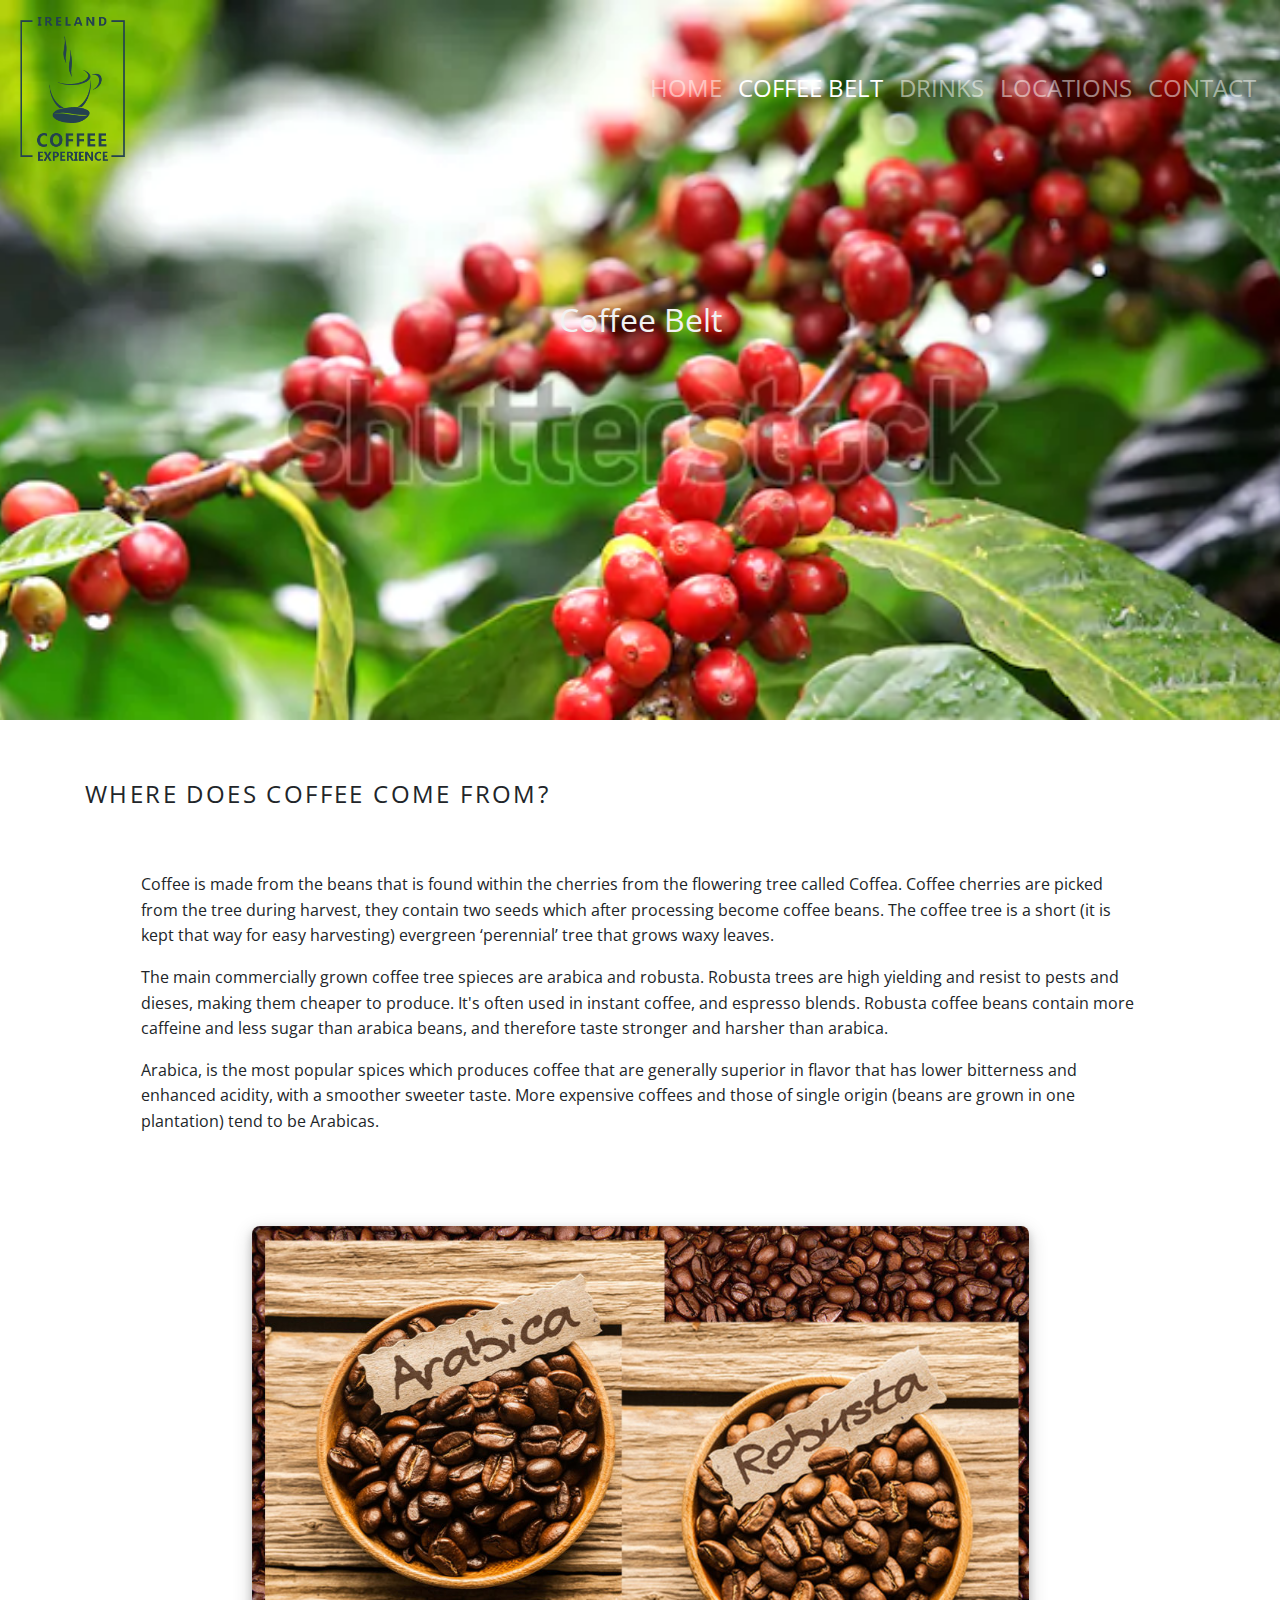
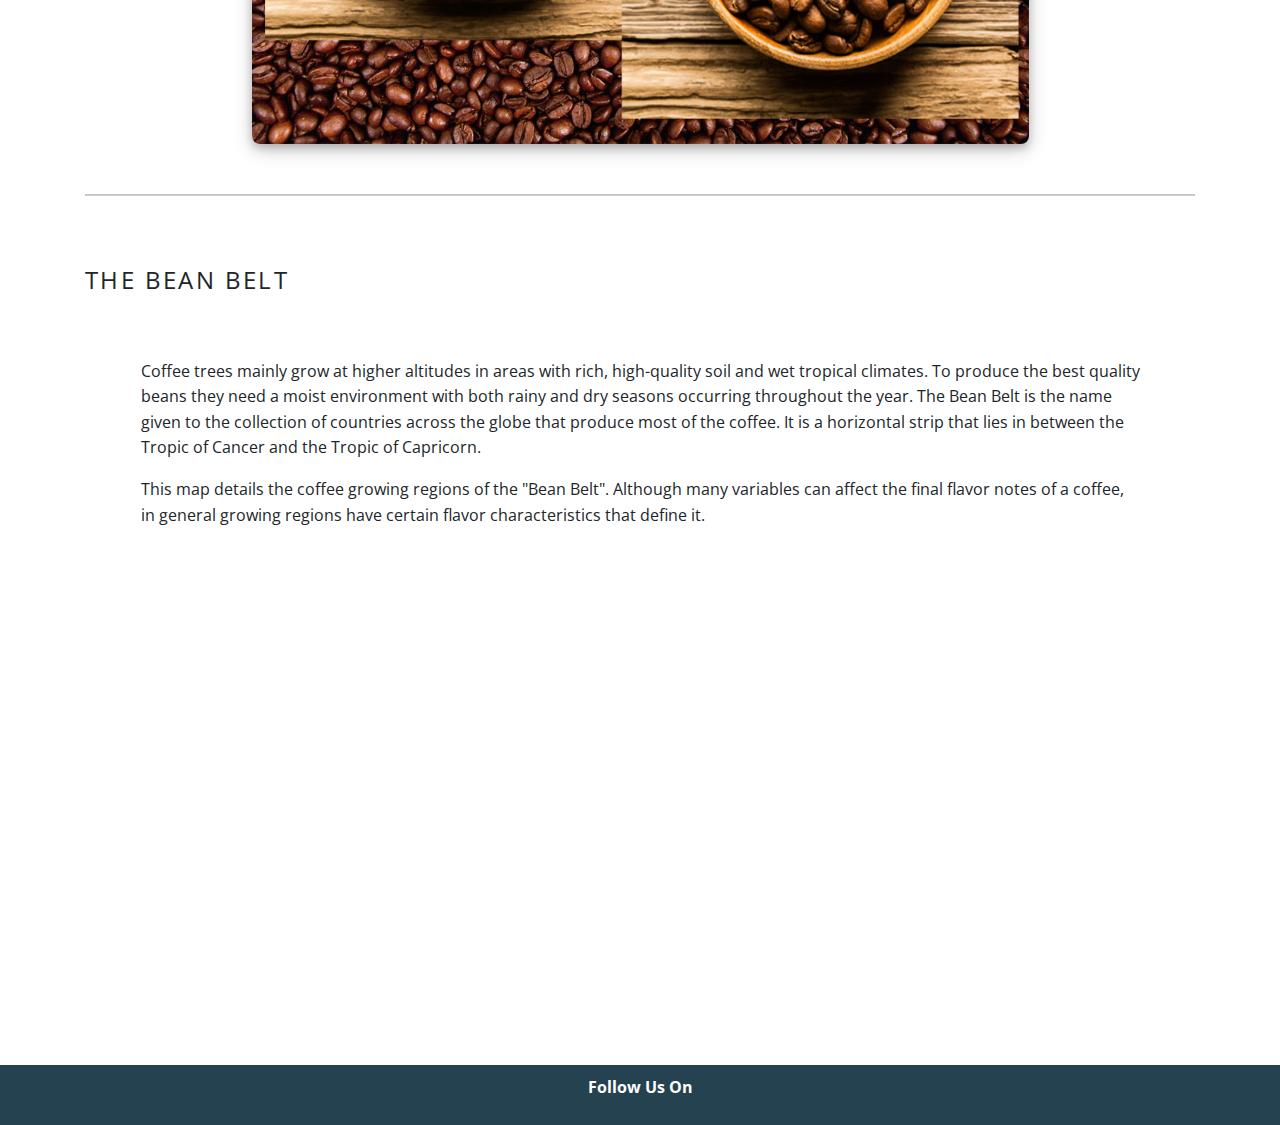
==== commit da155cb5: "Introduction to ireland cafe culture updated" ====
--- a/coffee-belt.html
+++ b/coffee-belt.html
@@ -16,7 +16,7 @@
 
 <!-- ########### Header ########### -->
 
-    <header class="header-bean-belt">
+    <header class="beanBelt-header">
         <nav class="navbar navbar-expand-xl navbar-dark">
             <a class="navbar-brand" href="#home">
                 <img src="assets/images/coffee_logo3.png" class="d-inline align-middle" alt="Ireland Coffee Experience">
--- a/assets/css/style.css
+++ b/assets/css/style.css
@@ -32,7 +32,7 @@
 .container-hr {
     margin-top: 50px;
     margin-bottom: 50px;
-    height: 4px;
+    height: 2px;
     border: 0;
     box-shadow: inset 0 12px 12px -12px rgba(0, 0, 0, 0.5);
 }
@@ -156,7 +156,7 @@
     background-size: cover;
 }
 
-.header-bean-belt {
+.beanBelt-header {
     height: 80vh;
     background: url("../images/coffee-plantation.jpg") no-repeat center center fixed; 
     -webkit-background-size: cover;
@@ -165,9 +165,18 @@
     background-size: cover;
 }
 
-.locations-background {
+.locations-header {
     height: 80vh;
     background: url("../images/locations.jpg") no-repeat center center fixed; 
+    -webkit-background-size: cover;
+    -moz-background-size: cover;
+    -o-background-size: cover;
+    background-size: cover;
+}
+
+.drinks-header {
+    height: 80vh;
+    background: url("../images/drinks.jpg") no-repeat center center fixed; 
     -webkit-background-size: cover;
     -moz-background-size: cover;
     -o-background-size: cover;
@@ -241,9 +250,9 @@
 
 #map {
     height: 70vh;  
-    width: 70%;  
-    margin-left: auto;
-    margin-right: auto;
+    width: 100%;  
+    margin-top: 20px;
+    margin-bottom: 20px;
     display: block;
 }
 
@@ -256,22 +265,157 @@
     font-size: 1.2em;
 }
 
-.infoContent h5 {
+.infoContent h4 {
     padding: 5px;
 }
 
 .infoContent img {
-    float: left;
-    height: 33px; 
-    width: 33px;
-    margin-right: 7px; 
-}
-
-.infoContent a:link, a:visited {
-  color: #000;
+    height: 64px; 
+    width: 44px;
+}
+
+.infoContent a {
+  color: #24424f;
   text-decoration: underline;
   cursor: pointer;
 }
+
+/******************* brew methods *******************/
+.brew-image {
+    float: right;
+    width: 250px;
+    height: 200px;
+    margin-top: 20px;
+    margin-bottom: 20px;
+    margin-left: 50px;
+    border-radius: 8px;
+    box-shadow: 0 4px 8px 0 rgba(0, 0, 0, 0.2), 0 6px 20px 0 rgba(0, 0, 0, 0.19);
+}
+
+/******************* location cards *******************/
+
+/*.card-columns {
+  @include media-breakpoint-only(lg) {
+    column-count: 4;
+  }
+  @include media-breakpoint-only(xl) {
+    column-count: 5;
+  }
+}*/
+
+.card {
+   /* margin: 10px;*/
+    /*height: 250px;*/
+}
+
+.card-text {
+    margin-top: 20px;
+}
+
+.card .btn {
+    margin-top: 20px;       
+}
+
+/******************* slideshow *******************/
+.espresso-containter {
+    width:80%;
+    margin-left: auto;
+    margin-right: auto;
+}
+
+.mySlides {
+	display: none;
+}
+
+/* Slideshow container */
+.slideshow-container {
+  max-width: 1000px;
+  position: relative;
+  margin: auto;
+    color: #fff;
+}
+
+/* Next & previous buttons */
+.slideshow-container .prev, .next {
+  cursor: pointer;
+  position: absolute;
+  top: 50%;
+  width: auto;
+  padding: 16px;
+  margin-top: -22px;
+  color: #fff;
+  font-weight: bold;
+  font-size: 18px;
+  transition: 0.6s ease;
+  border-radius: 0 3px 3px 0;
+  user-select: none;
+}
+
+/* Position the "next button" to the right */
+.next {
+  right: 0;
+  border-radius: 3px 0 0 3px;
+}
+
+/* On hover, add a black background color with a little bit see-through */
+.prev:hover, .next:hover {
+  background-color: rgba(0,0,0,0.8);
+}
+
+/* Caption text */
+.text {
+  color: #f2f2f2;
+  font-size: 15px;
+  padding: 8px 12px;
+  position: absolute;
+  bottom: 8px;
+  width: 100%;
+  text-align: center;
+}
+
+/* Number text (1/3 etc) */
+.numbertext {
+  color: #f2f2f2;
+  font-size: 12px;
+  padding: 8px 12px;
+  position: absolute;
+  top: 0;
+}
+
+/* The dots/bullets/indicators */
+.dot {
+  cursor: pointer;
+  height: 15px;
+  width: 15px;
+  margin: 0 2px;
+  background-color: #bbb;
+  border-radius: 50%;
+  display: inline-block;
+  transition: background-color 0.6s ease;
+}
+
+.dotActive, .dot:hover {
+  background-color: #717171;
+}
+
+ Fading animation 
+.fade {
+  -webkit-animation-name: fade;
+  -webkit-animation-duration: 1.5s;
+  animation-name: fade;
+  animation-duration: 1.5s;
+}
+
+@-webkit-keyframes fade {
+  from {opacity: .4} 
+  to {opacity: 1}
+}
+
+@keyframes fade {
+  from {opacity: .4} 
+  to {opacity: 1}
+}
+
 
 
 
